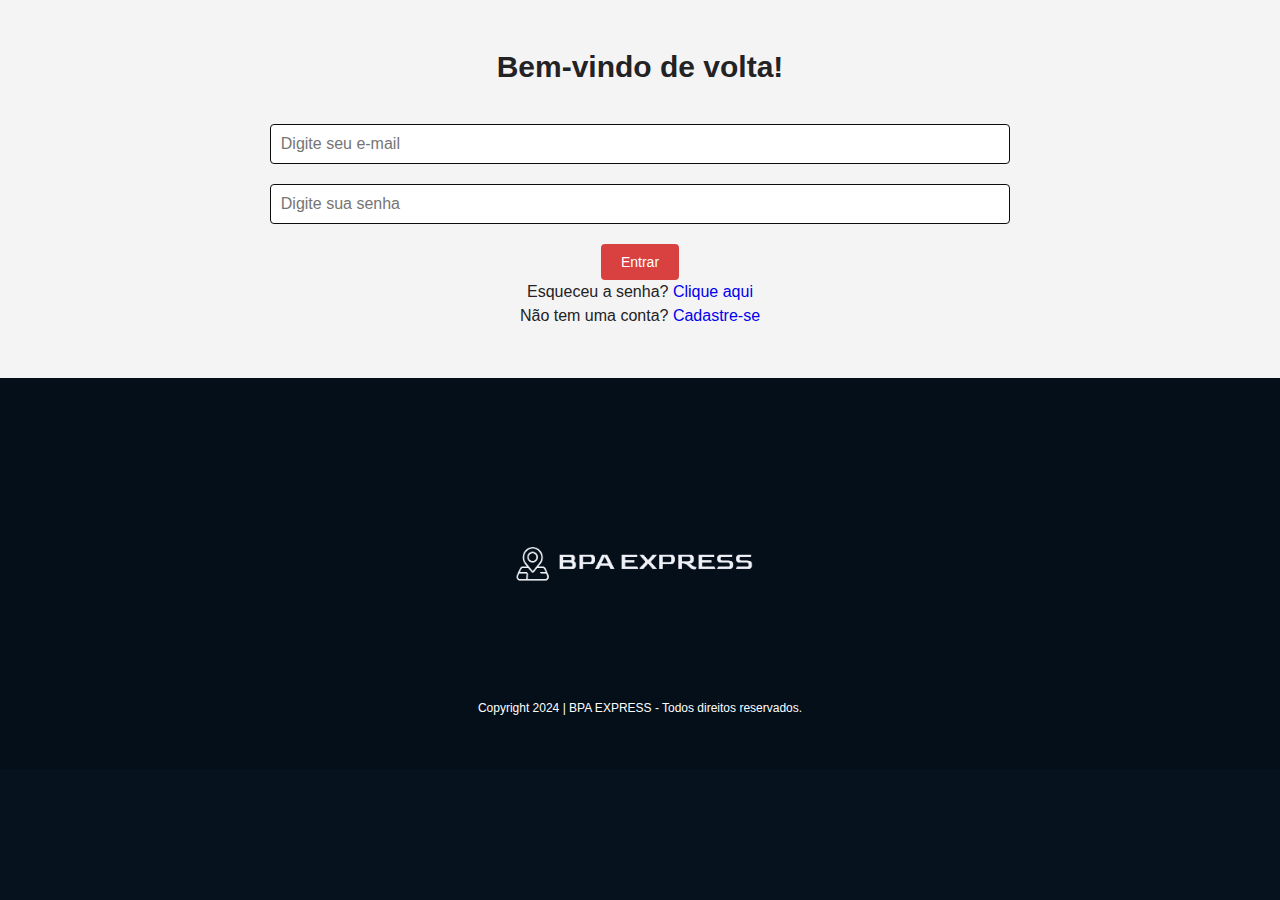
==== BPA-Express/login.html @ bfab9225 "Creation of login and registration pages" ====
<!DOCTYPE html>
<html lang="pt-br">
<head>
    <meta charset="UTF-8">
    <meta name="viewport" content="width=device-width, initial-scale=1.0">
    <title>Login</title>
    <!-- JS -->
    <script src="script.js" defer></script>

    <!-- CSS -->
    <link rel="stylesheet" href="style.css">
</head>
<body>
<!-- Login -->
<section class="registration">
    <div class="container">
        <h2>Bem-vindo de volta!</h2>
        <form id="loginForm">
            <div class="form-group">
                <input type="email" id="email" name="email" placeholder="Digite seu e-mail" required>
            </div>
            <div class="form-group">
                <input type="password" id="password" name="password" placeholder="Digite sua senha" required>
            </div>
            <button type="submit" class="registration-button">Entrar</button>
            <p class="forgot-password">Esqueceu a senha? <a href="#">Clique aqui</a></p>
            <p class="register-link">Não tem uma conta? <a href="register.html">Cadastre-se</a></p>
        </form>
    </div>
</section>

<!-- Footer -->
<footer class="footer">
    <div class="footer-icons">
        <a href="#">
            <i class="fa-brands fa-instagram fa-2x"></i>
        </a>
        <a href="#">
            <i class="fa-brands fa-facebook fa-2x"></i>
        </a>
    </div>
    <div class="footer-logo">
        <img src="assets/default_transparent_765x625.png" alt="Logo Transportadora">
    </div>
    <p>Copyright 2024 | BPA EXPRESS - Todos direitos reservados.</p>
</footer>
</body>
</html>
---- BPA-Express/style.css ----
* {
  margin: 0;
  padding: 0;
  box-sizing: border-box;
  outline: 0;
}


/* Configuração geral */
body {
  font-family: "Sora", sans-serif;
  width: 100%;
  height: 100vh;
  position: relative;
  background-color: #06121e;
}

button {
  font-family: "Sora", sans-serif;
  cursor: pointer;
}

svg {
  width: 100%;
}

img {
  max-width: 100%;
    height: auto;
}


a {
  cursor: pointer;
  text-decoration: none;
}

/* Header */
header {
  width: 100%;
}

.header-content {
  display: flex;
  align-items: center;
  justify-content: space-between;
}

i {
  color: #fff;
}

.header-icons {
  position: absolute; 
  top: 10px;
  display: flex;
  gap: 15px;
}

.header-icons a:hover i {
  animation: translateY 0.8s infinite alternate;
  color: #d34040;
}

@keyframes translateY {
  from {
    transform: translateY(0) scale(1);
  }
  to {
    transform: translateY(-8px) scale(1.1);
  }
}

.header-buttons {
  position: absolute; 
  right: 10px;
  top: 10px;
  display: flex;
  gap: 15px; 
}

.header-button {
  border: 1px solid #fff;
  padding: 4px 10px;
  border-radius: 4px;
  color: #fff;
  background-color: transparent;
  transition: background-color 0.8s;
}

.header-button:hover {
  border: 1px solid #d34040;
  background-color: #d34040;
}

.header-logo {
  display: flex;
  align-items: center;
  justify-content: center;
  flex: 1;
}

@media screen and (max-width: 768px) {
  .header-content {
    width: 100%;
    flex-direction: column;
    align-items: center;
    justify-content: center;
  }

  .header-content i {
    margin-top: 16px;
    font-size: 35px;
  }

  .header-logo img {
    width: 400px;
    margin-top: 45px;
  }

  .header-buttons {
    display: none; 
  }
}

.container {
  max-width: 1440px;
  margin: 0 auto;
  padding: 0 8px;
}

.bg-home {
  position: relative;
}

.bg-home::before {
  content: "";
  display: block;
  position: absolute;
  background-image: linear-gradient(to bottom, rgba(6, 18, 30, 0.1), #06121e), url("../assets/bg2.jfif");
  left: 0;
  top: 0;
  width: 100%;
  height: 100%;
  z-index: -1;
  background-size: cover;
  background-repeat: no-repeat;
  background-position: 50% 0;
  opacity: 0.4;
}

/* Hero */
.hero {
  color: #fff;
  min-height: 50vh;
  display: flex;
  flex-direction: column;
  align-items: center;
  justify-content: center;
  padding: 14px;
}
.hero h1 {
  text-align: center;
  line-height: 150%;
  max-width: 940px;
  font-size: 45px;
}

.button-contact {
  padding: 14px 25px;
  color: #fff;
  background-color: #d94140;
  border-radius: 4px;
  font-size: 15px;
  font-weight: 600;
  margin: 14px 0;
}

.button-contact:hover {
  animation: scaleButton 0.8s alternate infinite;
}

@keyframes scaleButton {
  from {
    transform: scale(1);
  }
  to {
    transform: scale(1.09);
  }
}
@media screen and (max-width: 768px) {
  .hero {
    min-height: 60vh;
  }
  .hero h1 {
    font-size: 30px;
    padding: 0 14px;
    width: 100%;
  }
}
@media screen and (max-width: 480px) {
  .hero h1 {
    font-size: 24px;
  }
}

/* Menu toggle */
.menu-toggle {
  display: none; /* Esconder por padrão */
  position: absolute;
  top: 20px; 
  right: 20px; 
  font-size: 25px; 
  color: red; 
  cursor: pointer;
  z-index: 1000; 
}

@media screen and (max-width: 768px) {
  .menu-toggle {
      display: block; /* Mostrar o botão toggle em telas pequenas */
  }

  .header-buttons {
      display: none; /* Esconder os botões por padrão */
      flex-direction: column; 
      position: absolute; 
      top: 50px; 
      right: 10px;
      box-shadow: 0 2px 5px rgba(0, 0, 0, 0.2); 
      width:100px; 
      z-index: 999; 
      gap: 4px;
  }

  .header-buttons.active {
      display: flex; /* Mostrar os botões ao clicar */
  }
}

.header-buttons a {
  text-align: center; 
  font-size: 13px;
}

/* About  */
.about {
  background-color: #06121e;
  overflow: hidden;
  color: #fff;
}

.about-content {
  display: flex;
  align-items: center;
  justify-content: center;
  gap: 14px;
  padding: 35px 15px 60px 15px;
}
.about-content img {
  max-width: 570px;
}

.about-content div {
  flex: 1;
}

.about-description h2 {
  font-size: 35px;
  margin-bottom: 25px;
}
.about-description p {
  margin-bottom: 15px;
  line-height: 150%;
}

@media screen and (max-width: 768px) {
  .about-content {
    flex-direction: column;
  }
}

/* Services */
.services {
  background-color: #fff;
  color: #232224;
  display: flex;
  flex-direction: column;
  align-items: center;
  justify-content: center;
  padding: 54px 14px;
}

.services-content h2 {
  text-transform: uppercase;
  text-align: center;
  font-size: 30px;
  margin-bottom: 15px;
}

.services-content p {
  line-height: 150%;
  margin-bottom: 15px;
  text-align: center;
  max-width: 800px;
}

.our-services {
  display: flex;
  justify-content: center;
  align-items: center;
  gap: 16px;
  padding: 0 44px 34px 44px;
}

.service {
  flex: 1;
  display: flex;
  flex-direction: column;
  background-color: #fff;
  border-radius: 8px;
  box-shadow: 0px -1px 17px -4px rgba(0, 0, 0, 0.5);
  overflow: hidden;
}
.service img {
  width: 100%;
  max-width: 354px;
  transition: transform 0.7s;
}

.service img:hover {
  transform: scale(1.2);
  z-index: 1;
}

.service-info {
  width: 100%;
  display: flex;
  justify-content: space-between;
  padding: 14px;
  background-color: #161617;
  z-index: 99;
}


.service-info strong {
  color: #fff;
}

@media screen and (max-width: 468px) {
  .our-services {
    flex-direction: column;
  }
  .service img {
    max-width: 740px;
  }
}

/* Calculadora de Frete */
.freight-calculator {
  background-color: #fff;
  color: #232224;
  padding: 50px 15px;
  text-align: center;
}

.freight-calculator h2 {
  font-size: 30px;
  margin-bottom: 40px;
}



label {
  display: block;
  margin-bottom: 8px;
  font-weight: 600;
}

input, select {
  width: 60%;
  padding: 10px;
  border-radius: 4px;
  border: 1px solid #0e0d0d;
  font-size: 16px;
}

button[type="submit"], .button-result-freight {
  background-color: #d94140;
  color: #fff;
  border: none;
  padding: 10px 20px;
  font-size: 14px;
  cursor: pointer;
  border-radius: 4px;
  transition: background-color 0.3s;
}

button[type="submit"]:hover, .button-result-freight:hover {
  background-color: #a12e2e;
}

.result {
  margin-top: 20px;
  font-size: 18px;
  font-weight: 600;
  color: #333;
}

/* Orçamento do frete */
.result-freight {
  margin-top: 80px;
  background-color: #fff;
  color: #232224;
  padding: 50px 15px;
  text-align: left;
  line-height: 150%;
}

.result-freight h3 {
  font-size: 25px;
  margin-bottom: 30px;
}



@media (max-width: 768px) {
  input, select {
      width: 90%;
  }

  .button-result-freight {
    margin-top: 10px;
    width: 60%;

  }
}

/* Footer */
.footer {
  background-color: #040f1a;
  display: flex;
  flex-direction: column;
  align-items: center;
  justify-content: center;
  padding: 54px 0;
  gap: 10px;
  color: #fff;
}

.footer-icons {
  display: flex;
  gap: 10px;
  color: #fff;
}

.footer-logo {
  width: 300px;
}

footer p {
  font-size: 12px;
}

/* Button whatsapp */
.btn-whatsapp {
  position: fixed;
  bottom: 15px;
  right: 25px;
  z-index: 1000;
}
.btn-whatsapp img {
  max-width: 65px;
  transition: transform 0.4s;
}
.btn-whatsapp img:hover {
  transform: scale(1.1);
}

.btn-whatsapp .tooltip-text {
  visibility: hidden;
  position: absolute;
  width: 120px;
  top: 8px;
  left: -130px;
  padding: 4px;
  border-radius: 8px;
  text-align: center;
  background-color: #232224;
  color: #fff;
  opacity: 0;
  transition: opacity 0.4s;
}

.btn-whatsapp:hover .tooltip-text {
  visibility: visible;
  opacity: 1;
}

@media screen and (max-width: 468px) {
  .btn-whatsapp img {
    max-width: 50px;
  }
}


/* Register */
/* Cadastro */
.registration {
  background-color: #f4f4f4;
  color: #232224;
  padding: 50px 15px;
  text-align: center;
}

.registration h2 {
  font-size: 30px;
  margin-bottom: 40px;
}

.form-group {
  margin-bottom: 20px;
}

input {
  width: 60%;
  padding: 10px;
  border-radius: 4px;
  border: 1px solid #0e0d0d;
  font-size: 16px;
}

button[type="submit"], .registration-button {
  background-color: #d94140;
  color: #fff;
  border: none;
  padding: 10px 20px;
  font-size: 14px;
  cursor: pointer;
  border-radius: 4px;
  transition: background-color 0.3s;
}

button[type="submit"]:hover, .registration-button:hover {
  background-color: #a12e2e;
}

.p {
  margin-bottom: 50px;
  color: #0e0d0d;
  font-size: 18px;
  font-weight: bold;
}

.radio-container {
  display: flex;
  flex-direction: column;
}

.radio-container label {
  display: flex;
  align-items: center;
  font-weight: normal;
}

.radio-container label input[type="radio"] {
  margin-right: -410px; 
}

.radio-group {
  margin-bottom: 60px; 
}

@media screen and (max-width: 468px) {
  /* Ajusta a largura dos inputs de texto */
  input {
    width: 90%;
  }

  .radio-container {
    display: block;
    width: 100%;
  }

  .radio-container label {
    display: block;
    margin-bottom: 30px; 
    font-weight: normal;
    width: 100%;
    word-wrap: break-word; 
  }

  .radio-container label input[type="radio"] {
    margin-right: auto;
    transform: scale(1.2);
    
  }

  .form-group.radio-group {
    text-align: center; 
    width: 100%;
  }
}




/* Barra de progresso */
.progress-bar {
  display: flex;
  justify-content: space-between;
  position: relative;
  margin-bottom: 20px;
  padding: 0 20px;
}

.progress {
  position: absolute;
  top: 50%;
  left: 0;
  width: 0%;
  height: 4px;
  background-color: #d94140;
  z-index: 1;
  transition: width 0.4s ease;
}

.progress-step {
  width: 20px;
  height: 20px;
  background-color: #ddd;
  border-radius: 50%;
  z-index: 2;
  position: relative;
  display: flex;
  justify-content: center;
  align-items: center;
}

.progress-step-active {
  background-color: #d94140;
}

.progress-step::before {
  content: attr(data-step);
  position: absolute;
  top: -30px;
  font-size: 14px;
  color: #555;
}

/* Login */
#loginForm input {
  width: 60%;
}

.forgot-password , .register-link {
  line-height: 150%;
}
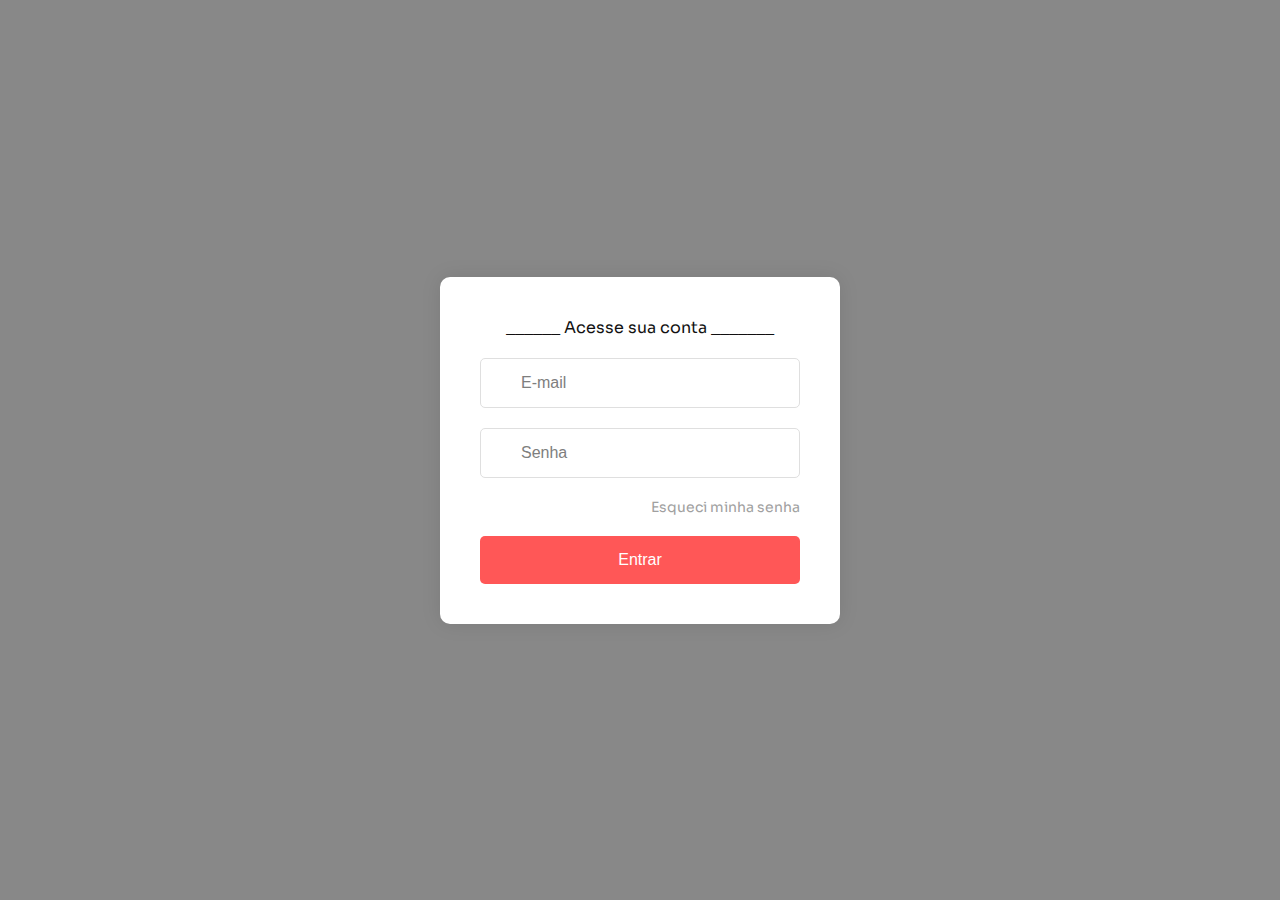
==== commit aa173449: "Create page and update" ====
--- a/BPA-Express/login.html
+++ b/BPA-Express/login.html
@@ -3,46 +3,56 @@
 <head>
     <meta charset="UTF-8">
     <meta name="viewport" content="width=device-width, initial-scale=1.0">
-    <title>Login</title>
+    <title>Login</title>    
+ 
+     <!-- Biblioteca animação -->
+     <link rel="stylesheet" href="https://unpkg.com/aos@2.3.1/dist/aos.css">
+     <script src="https://unpkg.com/aos@2.3.1/dist/aos.js"></script>
+ 
+     <!-- Google fonts -->
+     <link rel="preconnect" href="https://fonts.googleapis.com" />
+     <link rel="preconnect" href="https://fonts.gstatic.com" crossorigin />
+     <link href="https://fonts.googleapis.com/css2?family=Sora:wght@100..800&display=swap" rel="stylesheet" />
+ 
+     <!-- Icons -->
+     <link rel="stylesheet" href="https://cdnjs.cloudflare.com/ajax/libs/font-awesome/6.0.0-beta3/css/all.min.css" integrity="sha512-Fo3rlrZj/k7ujTnHg4CGR2D7kSs0v4LLanw2qksYuRlEzO+tcaEPQogQ0KaoGN26/zrn20ImR1DfuLWnOo7aBA==" crossorigin="anonymous" referrerpolicy="no-referrer" />
+
+     <!-- CSS -->
+    <link rel="stylesheet" href="style_login.css">
+
     <!-- JS -->
-    <script src="script.js" defer></script>
-
-    <!-- CSS -->
-    <link rel="stylesheet" href="style.css">
+    <script src="script_login.js" defer></script>
 </head>
 <body>
-<!-- Login -->
-<section class="registration">
-    <div class="container">
-        <h2>Bem-vindo de volta!</h2>
-        <form id="loginForm">
-            <div class="form-group">
-                <input type="email" id="email" name="email" placeholder="Digite seu e-mail" required>
-            </div>
-            <div class="form-group">
-                <input type="password" id="password" name="password" placeholder="Digite sua senha" required>
-            </div>
-            <button type="submit" class="registration-button">Entrar</button>
-            <p class="forgot-password">Esqueceu a senha? <a href="#">Clique aqui</a></p>
-            <p class="register-link">Não tem uma conta? <a href="register.html">Cadastre-se</a></p>
-        </form>
+    <div class="login-container">
+        <div class="login-box">
+            <p id="form-title">______ Acesse sua conta _______</p>
+
+            <!-- Formulário de Login -->
+            <form id="login-form" action="#" method="POST">
+                <div class="input-container">
+                    <input type="text" placeholder="E-mail" required>
+                    <i class="fas fa-user icon-user"></i>
+                </div>
+                <div class="input-container">
+                    <input type="password" placeholder="Senha" required>
+                    <i class="fas fa-lock icon-lock"></i>
+                </div>
+                <a href="#" id="forgot-password" class="forgot-password">Esqueci minha senha</a>
+                <button type="submit" class="login-button">Entrar</button>
+            </form>
+
+            <!-- Formulário de Redefinição de Senha (inicialmente oculto) -->
+            <form id="reset-form" action="#" method="POST" style="display: none;">
+                <div class="input-container">
+                    <input type="email" placeholder="Digite seu e-mail" required>
+                    <i class="fas fa-user icon-user"></i>
+                </div>
+                <button type="submit" class="reset-button">Enviar link de redefinição</button>
+                <a href="#" id="back-to-login" class="back-to-login">Voltar para o login</a>
+            </form>
+        </div>
     </div>
-</section>
-
-<!-- Footer -->
-<footer class="footer">
-    <div class="footer-icons">
-        <a href="#">
-            <i class="fa-brands fa-instagram fa-2x"></i>
-        </a>
-        <a href="#">
-            <i class="fa-brands fa-facebook fa-2x"></i>
-        </a>
-    </div>
-    <div class="footer-logo">
-        <img src="assets/default_transparent_765x625.png" alt="Logo Transportadora">
-    </div>
-    <p>Copyright 2024 | BPA EXPRESS - Todos direitos reservados.</p>
-</footer>
+    <script src="script.js" defer></script>
 </body>
 </html>
--- a/BPA-Express/style_login.css
+++ b/BPA-Express/style_login.css
@@ -0,0 +1,137 @@
+* {
+    margin: 0;
+    padding: 0;
+    box-sizing: border-box;
+}
+
+body {
+    font-family: 'Sora', sans-serif;
+    background: url('../assets/coletas.jfif') no-repeat center center fixed;
+    background-size: cover;
+    display: flex;
+    justify-content: center;
+    align-items: center;
+    height: 100vh;
+    opacity: 0.93;
+}
+
+.login-container {
+    display: flex;
+    justify-content: center;
+    align-items: center;
+    width: 100%;
+    height: 100%;
+    background: rgba(0, 0, 0, 0.5);
+}
+
+.login-box {
+    background-color: white;
+    padding: 40px;
+    border-radius: 10px;
+    box-shadow: 0 0 20px rgba(0, 0, 0, 0.1);
+    width: 100%;
+    max-width: 400px;
+    text-align: center;
+}
+
+.input-container {
+    position: relative;
+    margin-bottom: 20px;
+    margin-top: 20px;
+}
+
+input {
+    width: 100%;
+    padding: 15px;
+    padding-left: 40px;
+    font-size: 16px;
+    border: 1px solid #ddd;
+    border-radius: 5px;
+    outline: none;
+}
+
+input:focus {
+    border-color: #ff4b4b; 
+}
+
+.icon-user, .icon-lock {
+    position: absolute;
+    top: 50%;
+    left: 10px;
+    transform: translateY(-50%);
+    font-size: 20px;
+    color: #999;
+}
+
+.forgot-password, .back-to-login {
+    display: block;
+    text-align: right;
+    margin-bottom: 20px;
+    color: #999;
+    font-size: 14px;
+    text-decoration: none;
+}
+
+.forgot-password:hover {
+    color: #ff4b4b;
+}
+
+.back-to-login:hover {
+    color: #ff4b4b;
+}
+
+.login-button, .reset-button  {
+    width: 100%;
+    background-color: #ff4b4b;
+    color: white;
+    border: none;
+    padding: 15px;
+    font-size: 16px;
+    border-radius: 5px;
+    cursor: pointer;
+    transition: background 0.3s;
+}
+
+.login-button:hover {
+    background-color: #e63a3a; 
+}
+
+.reset-button:hover {
+    background-color: #e63a3a; 
+}
+
+.back-to-login {
+    margin-top: 10px;
+}
+
+@media screen and (max-width: 768px) {
+    .login-box {
+        width: 90%;
+    }
+}
+
+.icon-email {
+    position: absolute;
+    top: 50%;
+    left: 10px;
+    transform: translateY(-50%);
+    font-size: 20px;
+    color: #999;
+}
+
+
+/* Reset password */
+.reset-button {
+    width: 100%;
+    background-color: #ff4b4b;
+    color: white;
+    border: none;
+    padding: 15px;
+    font-size: 16px;
+    border-radius: 5px;
+    cursor: pointer;
+    transition: background 0.3s;
+}
+
+
+
